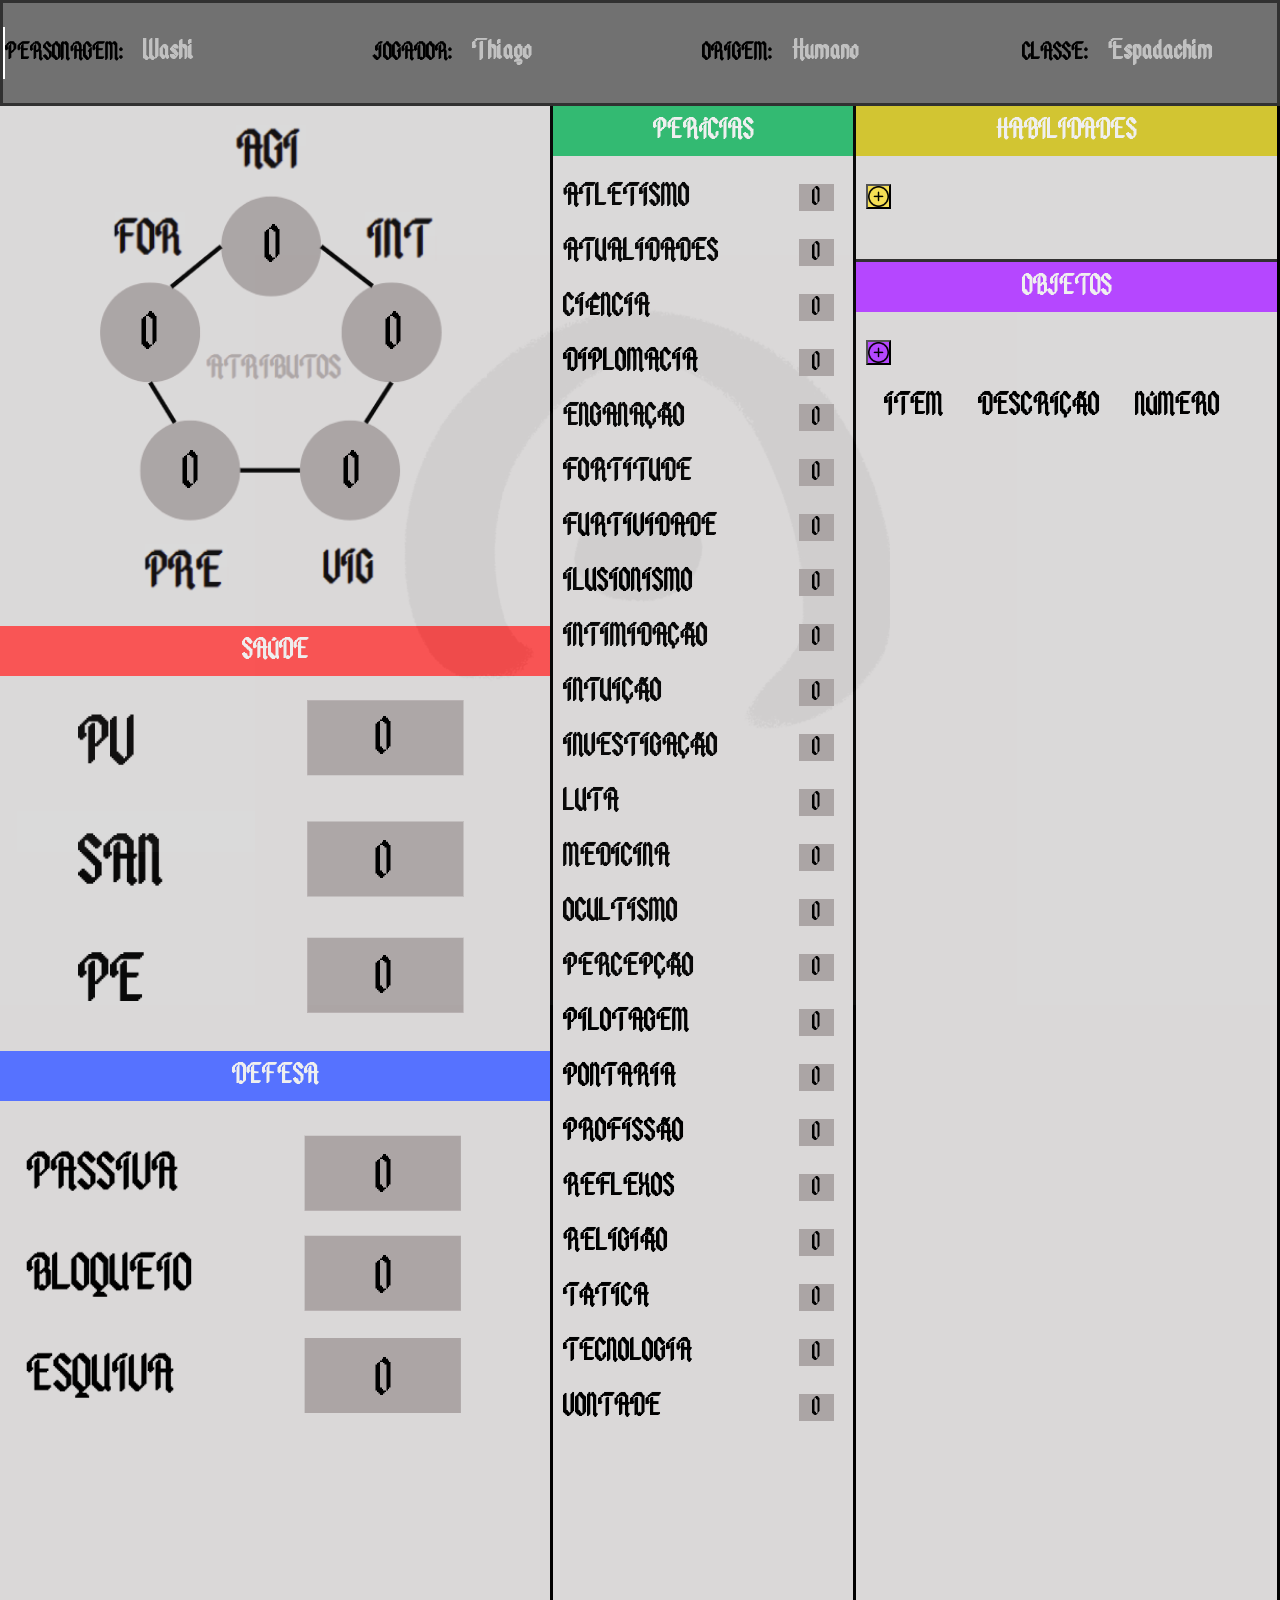
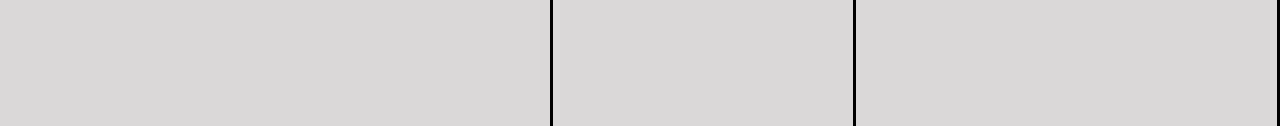
==== templates/index.html @ 37791f19 "First commit - HTML + CSS + JS linked with main.py (we'll use fastAPI) - New save button located at" ====
<!DOCTYPE html>
<html lang="en">
<head>
    <meta charset="UTF-8">
    <meta name="viewport" content="width=device-width, initial-scale=1.0">
    <title>Ironia do Medo</title>
    <link rel="shortcut icon" href="/static/img/ironia_main.png" type="image/x-icon">
    <link rel="stylesheet" href="/static/styles.css">
    <script src="static/scripts.js" defer></script>
</head>
<body>
    <div class="center-image">
        <img src="/static/img/ironia_main.png" alt="">
    </div>

    <header>
        <div class="character-icon"></div>
        <ul id="character-info">
            <li>PERSONAGEM: <input id="character_name" type="text" value="Washi"></li>
            <li>JOGADOR: <input id="player_name" type="text" value="Thiago"></li>
            <li>ORIGEM: <input id="character_origin" type="text" value="Humano"></li>
            <li>CLASSE: <input id="character_class" type="text" value="Espadachim"></li>
        </ul>
        <button id="save-character"></button>
    </header>

    <main>
        <div class="character-sheet">
            <img id="attributes" src="/static/img/attributes.png" alt="">
            <div class="main-attributes">
                <input id="agility" type="text" value="0">
                <input id="strength" type="text" value="0">
                <input id="intelligence" type="text" value="0">
                <input id="presence" type="text" value="0">
                <input id="vigor" type="text" value="0">
            </div>

            <h2 id="health">SAÚDE</h2>
            <img id="health-image" src="/static/img/health.png" alt="">
            <div class="health-attributes">
                <input id="pv" type="text" value="0">
                <input id="san" type="text" value="0">
                <input id="pe" type="text" value="0">
            </div>
            <h2 id="defense">DEFESA</h2>
            <img id="defense-image" src="/static/img/defense.png" alt="">
            <div class="defense-attributes">
                <input id="pas" type="text" value="0">
                <input id="blo" type="text" value="0">
                <input id="esq" type="text" value="0">
            </div>
        </div>

        <div class="skills">
            <h2>PERÍCIAS</h2>
            <div class="skills-table">
                <ul id="skills-list">
                    <li>ATLETISMO</li>
                    <li>ATUALIDADES</li>
                    <li>CIÊNCIA</li>
                    <li>DIPLOMACIA</li>
                    <li>ENGANAÇÃO</li>
                    <li>FORTITUDE</li>
                    <li>FURTIVIDADE</li>
                    <li>ILUSIONISMO</li>
                    <li>INTIMIDAÇÃO</li>
                    <li>INTUIÇÃO</li>
                    <li>INVESTIGAÇÃO</li>
                    <li>LUTA</li>
                    <li>MEDICINA</li>
                    <li>OCULTISMO</li>
                    <li>PERCEPÇÃO</li>
                    <li>PILOTAGEM</li>
                    <li>PONTARIA</li>
                    <li>PROFISSÃO</li>
                    <li>REFLEXOS</li>
                    <li>RELIGIÃO</li>
                    <li>TÁTICA</li>
                    <li>TECNOLOGIA</li>
                    <li>VONTADE</li>
                </ul>
    
                <ul class="skills-values">
                    <li><input id="atl" type="text" value="0"></li>
                    <li><input id="atu" type="text" value="0"></li>
                    <li><input id="cie" type="text" value="0"></li>
                    <li><input id="dip" type="text" value="0"></li>
                    <li><input id="eng" type="text" value="0"></li>
                    <li><input id="for" type="text" value="0"></li>
                    <li><input id="fur" type="text" value="0"></li>
                    <li><input id="ilu" type="text" value="0"></li>
                    <li><input id="inti" type="text" value="0"></li>
                    <li><input id="intu" type="text" value="0"></li>
                    <li><input id="inv" type="text" value="0"></li>
                    <li><input id="lut" type="text" value="0"></li>
                    <li><input id="med" type="text" value="0"></li>
                    <li><input id="ocu" type="text" value="0"></li>
                    <li><input id="per" type="text" value="0"></li>
                    <li><input id="pil" type="text" value="0"></li>
                    <li><input id="pon" type="text" value="0"></li>
                    <li><input id="pro" type="text" value="0"></li>
                    <li><input id="ref" type="text" value="0"></li>
                    <li><input id="rel" type="text" value="0"></li>
                    <li><input id="tat" type="text" value="0"></li>
                    <li><input id="tec" type="text" value="0"></li>
                    <li><input id="von" type="text" value="0"></li>
                </ul>
            </div>
        </div>

        <div class="abilities">
            <h2>HABILIDADES</h2>
            <ul id="ability-list">
                <li><button id="add-ability"></button></li>
            </ul>
            <div class="items">
                <h2>OBJETOS</h2>
                <ul id="item-list">
                    <li><button id="add-item"></button></li>
                    <div class="item-header">
                        <div class="item">
                            <span>ITEM</span>
                        </div>
                        <div class="description">
                            <span>DESCRIÇÃO</span>
                        </div>
                        <div class="amount">
                            <span>NÚMERO</span>
                        </div>
                        <div class="delete-item">
                            <span id="ocult">.</span>
                        </div>
                    </div>
                </ul>
            </div>
        </div>

    </main>
</body>
</html>
---- static/styles.css ----
@font-face {
    font-family: 'ModernTales';
    src: url('ttf/ModernTales.ttf') format('truetype');
}

*{
    margin: 0;
    padding: 0;
    list-style: none;
    font-family: 'ModernTales';
}

main{
    display: flex;
    background-color: #dad8d8;
    min-height: 180vh;
    width: 100%;
}

header{
    display: flex;
    position: sticky;
    top: 0;
    background-color: #717171;
    border: 3px solid #313131;
    justify-content: space-around;
    align-items: center;
    height: 100px;
    z-index: 2;
}

header input{
    position: absolute;
    border: none;
    outline: none;
    position: absolute;
    background: transparent;
    color: #c1c1c1;
    font-size: 25px;
    font-weight: bold;
    top: 35px;
    margin-left: 20px;
}

.character-icon{
    background-image: url(img/washi.png);
    background-size: cover;
    background-position: center;
    border: 1px solid #fff;
    height: 50px;
    width: 50px;
}

#character-info{
    display: flex;
}

#character-info li{
    font-size: 20px;
    font-weight: bold;
    margin-right: 250px;
}

.center-image{
    display: flex;
    position: absolute;
    min-height: 100vh;
    width: 100%;
    background-color: #dad8d8;
    justify-content: center;
    align-items: center;
    top: 104.8px;
    opacity: 0.04;
}

.character-sheet{
    display: flex;
    flex-direction: column;
    border-right: 3px solid #000000;
    width: 550px;
}

.character-sheet img{
    width: 500px;
}

#attributes{
    margin-left: 25px;
}

.character-sheet h2{
    display: flex;
    align-items: center;
    justify-content: center;
    color: #efefef;
    height: 50px;
}

#health{
    background-color: #fa4f4f;
    margin-top: 20px;
}

#defense{
    background-color: #5672ff;
    margin-top: 20px;
}

.main-attributes input{
    border: none;
    outline: none;
    position: absolute;
    background: transparent;
    font-size: 50px;
    text-align: center;
    width: 50px;
    z-index: 1;
}

#agility{
    top: 220px;
    left: 248px;
}

#strength{
    top: 307px;
    left: 125px;
}

#intelligence{
    top: 307px;
    left: 369px;
}

#presence{
    top: 446px;
    left: 166px;
}

#vigor{
    top: 446px;
    left: 327px;
}

.health-attributes input{
    border: none;
    outline: none;
    position: absolute;
    background: transparent;
    font-size: 50px;
    text-align: center;
    width: 100px;
    z-index: 1;
}

#health-image{
    margin-left: 17px;
}

#pv{
    top: 712px;
    left: 334px;
}

#san{
    top: 836px;
    left: 334px;
}

#pe{
    top: 951px;
    left: 334px;
}

.defense-attributes input{
    border: none;
    outline: none;
    position: absolute;
    background: transparent;
    font-size: 50px;
    text-align: center;
    width: 100px;
    z-index: 1;
}

#pas{
    top: 1150px;
    left: 334px;
}

#blo{
    top: 1251px;
    left: 334px;
}

#esq{
    top: 1353px;
    left: 334px;
}

.skills{
    width: 300px;
    border-right: 3px solid #000000;
}

.skills h2{
    display: flex;
    align-items: center;
    justify-content: center;
    background-color: #2cb86d;
    color: #efefef;
    height: 50px;
}

.skills-table{
    display: flex;
}

.skills ul{
    margin-left: 10px;
}

.skills li{
    font-size: 25px;
    font-weight: bold;
    margin-top: 28px;
}

.skills-values{
    z-index: 1;
}

.skills-values input{
    border: none;
    outline: none;
    background: transparent;
    background-color: #ABA5A5;
    font-size: 25px;
    width: 35px;
    text-align: center;
    margin-left: 70px;
}

.abilities{
    flex: 1;
    border-right: 3px solid #000000;
    z-index: 1;
}

.abilities h2{
    display: flex;
    align-items: center;
    justify-content: center;
    background-color: #d2c532;
    color: #efefef;
    height: 50px;
}

.abilities button{
    height: 25px;
    width: 25px;
}

#save-character{
    height: 25px;
    width: 25px;
    display: flex;
    align-items: center;
    justify-content: center;
    background-color: #3ce55e;
    /* <a href="https://www.flaticon.com/free-icons/save" title="save icons">Save icons created by Yogi Aprelliyanto - Flaticon</a> */
    background-image: url(img/diskette.png); 
    background-position: center;
    background-size: cover;
}
#add-ability,
#add-item{
    display: flex;
    align-items: center;
    justify-content: center;
    background-color: #f5df54;
    /* <a href="https://www.flaticon.com/free-icons/plus" title="plus icons">Plus icons created by dmitri13 - Flaticon</a> */
    background-image: url(img/add.png); 
    background-position: center;
    background-size: cover;
}

#add-item{
    background-color: #b547ff;
}

.view{
    background-color: #99e7ee;
    margin-left: 15px;
    /* <a href="https://www.flaticon.com/free-icons/search" title="search icons">Search icons created by Freepik - Flaticon</a> */
    background-image: url(img/glass.png); 
    background-position: center;
    background-size: cover;
}

.remove{
    background-color: #fd8686;
    margin-left: 10px;
    /* <a href="https://www.flaticon.com/free-icons/delete" title="delete icons">Delete icons created by Kiranshastry - Flaticon</a> */
    background-image: url(img/delete.png);
    background-position: center;
    background-size: cover;
}

.ability input{
    border: none;
    outline: none;
    background: transparent;
    text-align: center;
    font-size: 25px;
    width: 400px;
    font-weight: bold;
}

.abilities ul{
    margin-left: 10px;
}

.abilities li{
    font-size: 25px;
    font-weight: bold;
    margin-top: 28px;
}

.ability-info{
    display: none;
    background-color: #b9b9b9;
    border: 3px solid #313131;
    margin-top: 10px;
    margin-left: 60px;
    height: 100px;
    width: 500px;
}

.ability-info.enable{
    display: block;
}

.info{
    display: flex;
    margin-left: 5px;
    margin-top: 5px;
}

.ability-info p,
.ability-info input{
    margin-top: 5px;
    font-weight: lighter;
    font-size: 20px;
}

.ability-info input{
    text-align: start;
    margin-left: 5px;
}

.items{
    border-top: 3px solid #313131;
    margin-top: 50px;
}

.items h2{
    background-color: #b547ff;
}

.items ul{
    margin-left: 10px;
}

.items input{
    font-size: 20px;
    font-weight: lighter;
    text-align: center;
    border: none;
    outline: none;
    background: transparent;
    margin-top: 28px;
}

.item input{
    width: 150px;
}

.description input{
    width: 250px;
}

.amount input{
    width: 25px;
}

.item-header{
    display: flex;
    justify-content: space-around;
    margin-top: 28px;
}

.item-header span{
    font-size: 25px;
    font-weight: bold;
}


.delete-item button{
    width: 21.6px;
    height: 21.6px;
}

#ocult{
    opacity: 0;
}

.remove-item{
    background-color: #fd8686;
    /* <a href="https://www.flaticon.com/free-icons/delete" title="delete icons">Delete icons created by Kiranshastry - Flaticon</a> */
    background-image: url(img/delete.png);
    background-position: center;
    background-size: cover;
    margin-top: 28px;
}

.item,
.description,
.amount,
.delete-item{
    display: flex;
    flex-direction: column;
    justify-content: center;
    align-items: center;
}
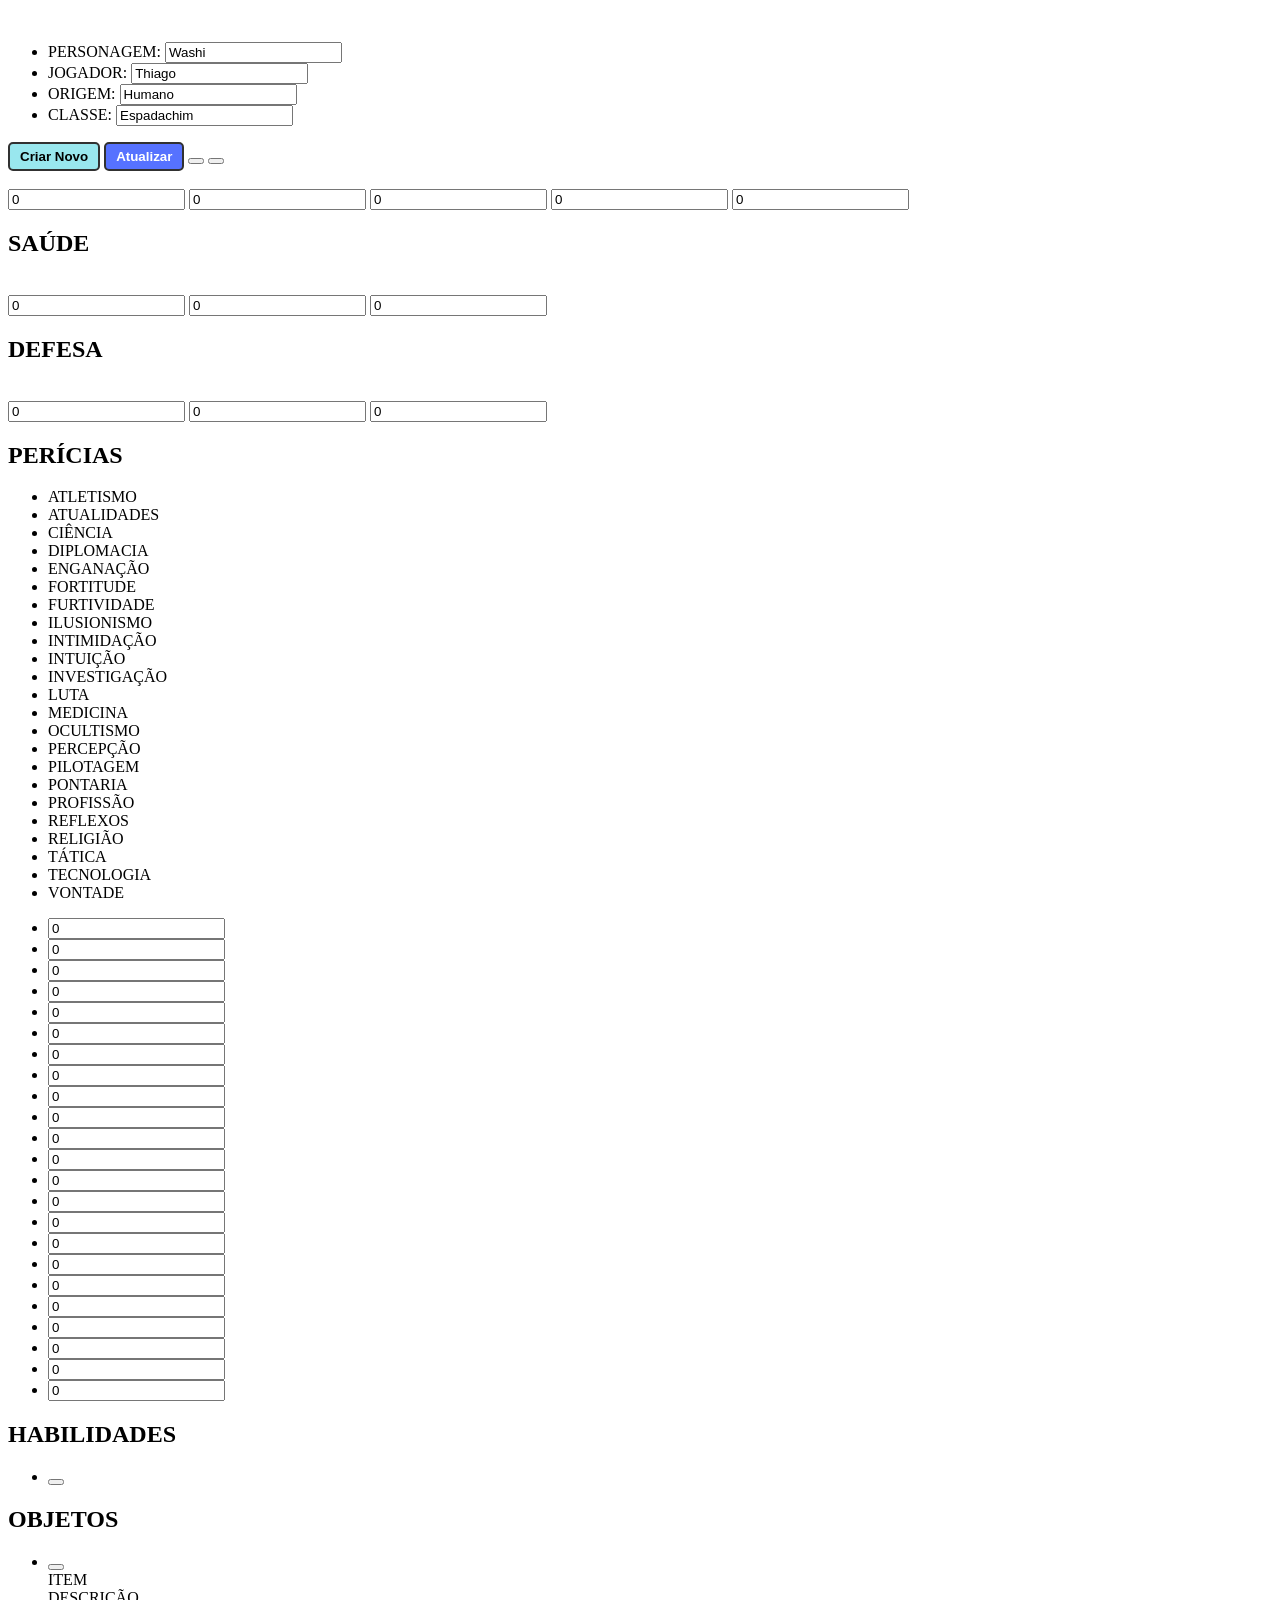
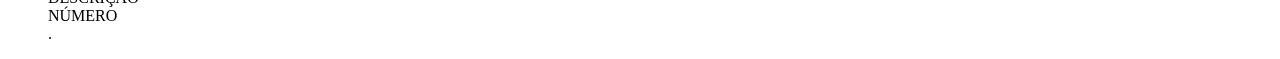
==== commit 6058f231: "Alterações HTMX" ====
--- a/templates/index.html
+++ b/templates/index.html
@@ -4,13 +4,15 @@
     <meta charset="UTF-8">
     <meta name="viewport" content="width=device-width, initial-scale=1.0">
     <title>Ironia do Medo</title>
-    <link rel="shortcut icon" href="/static/img/ironia_main.png" type="image/x-icon">
-    <link rel="stylesheet" href="/static/styles.css">
+    <link rel="shortcut icon" href="static/img/ironia_main.png" type="image/x-icon">
+    <link rel="stylesheet" href="static/styles.css">
     <script src="static/scripts.js" defer></script>
+    <script src="https://unpkg.com/htmx.org@1.9.10"></script>
+    <script src="https://unpkg.com/htmx.org/dist/ext/json-enc.js"></script>
 </head>
 <body>
     <div class="center-image">
-        <img src="/static/img/ironia_main.png" alt="">
+        <img src="static/img/ironia_main.png" alt="">
     </div>
 
     <header>
@@ -21,33 +23,57 @@
             <li>ORIGEM: <input id="character_origin" type="text" value="Humano"></li>
             <li>CLASSE: <input id="character_class" type="text" value="Espadachim"></li>
         </ul>
-        <button id="save-character"></button>
+        <div class="header-buttons" hx-ext="json-enc">
+            
+            <div id="save-status" style="margin-right: 15px; font-weight: bold; font-size: 18px;"></div>
+            
+            <button id="create-character" 
+                    hx-post="/characters" 
+                    hx-vals='js:{...montarPayloadPersonagem()}' 
+                    hx-target="#save-status"
+                    style="background-color: #99e7ee; font-weight: bold; border: 2px solid #313131; border-radius: 5px; cursor: pointer; padding: 5px 10px;">
+                Criar Novo
+            </button>
+
+            <button id="update-character" 
+                    hx-put="/characters" 
+                    hx-vals='js:{...montarPayloadPersonagem()}' 
+                    hx-target="#save-status"
+                    style="background-color: #5672ff; color: white; font-weight: bold; border: 2px solid #313131; border-radius: 5px; cursor: pointer; padding: 5px 10px;">
+                Atualizar
+            </button>
+
+            <button id="delete-character"></button>
+            <button id="back-to-prev"></button>
+        </div>
     </header>
 
     <main>
-        <div class="character-sheet">
-            <img id="attributes" src="/static/img/attributes.png" alt="">
-            <div class="main-attributes">
-                <input id="agility" type="text" value="0">
-                <input id="strength" type="text" value="0">
-                <input id="intelligence" type="text" value="0">
-                <input id="presence" type="text" value="0">
-                <input id="vigor" type="text" value="0">
-            </div>
+        <div class="character-sheet-wrapper">
+            <div class="character-sheet">
+                <img id="attributes" src="static/img/attributes.png" alt="">
+                <div class="main-attributes">
+                    <input id="agility" type="text" value="0">
+                    <input id="strength" type="text" value="0">
+                    <input id="intelligence" type="text" value="0">
+                    <input id="presence" type="text" value="0">
+                    <input id="vigor" type="text" value="0">
+                </div>
 
-            <h2 id="health">SAÚDE</h2>
-            <img id="health-image" src="/static/img/health.png" alt="">
-            <div class="health-attributes">
-                <input id="pv" type="text" value="0">
-                <input id="san" type="text" value="0">
-                <input id="pe" type="text" value="0">
-            </div>
-            <h2 id="defense">DEFESA</h2>
-            <img id="defense-image" src="/static/img/defense.png" alt="">
-            <div class="defense-attributes">
-                <input id="pas" type="text" value="0">
-                <input id="blo" type="text" value="0">
-                <input id="esq" type="text" value="0">
+                <h2 id="health">SAÚDE</h2>
+                <img id="health-image" src="static/img/health.png" alt="">
+                <div class="health-attributes">
+                    <input id="pv" type="text" value="0">
+                    <input id="san" type="text" value="0">
+                    <input id="pe" type="text" value="0">
+                </div>
+                <h2 id="defense">DEFESA</h2>
+                <img id="defense-image" src="static/img/defense.png" alt="">
+                <div class="defense-attributes">
+                    <input id="pas" type="text" value="0">
+                    <input id="blo" type="text" value="0">
+                    <input id="esq" type="text" value="0">
+                </div>
             </div>
         </div>
 
@@ -137,4 +163,4 @@
 
     </main>
 </body>
-</html>+</html>
